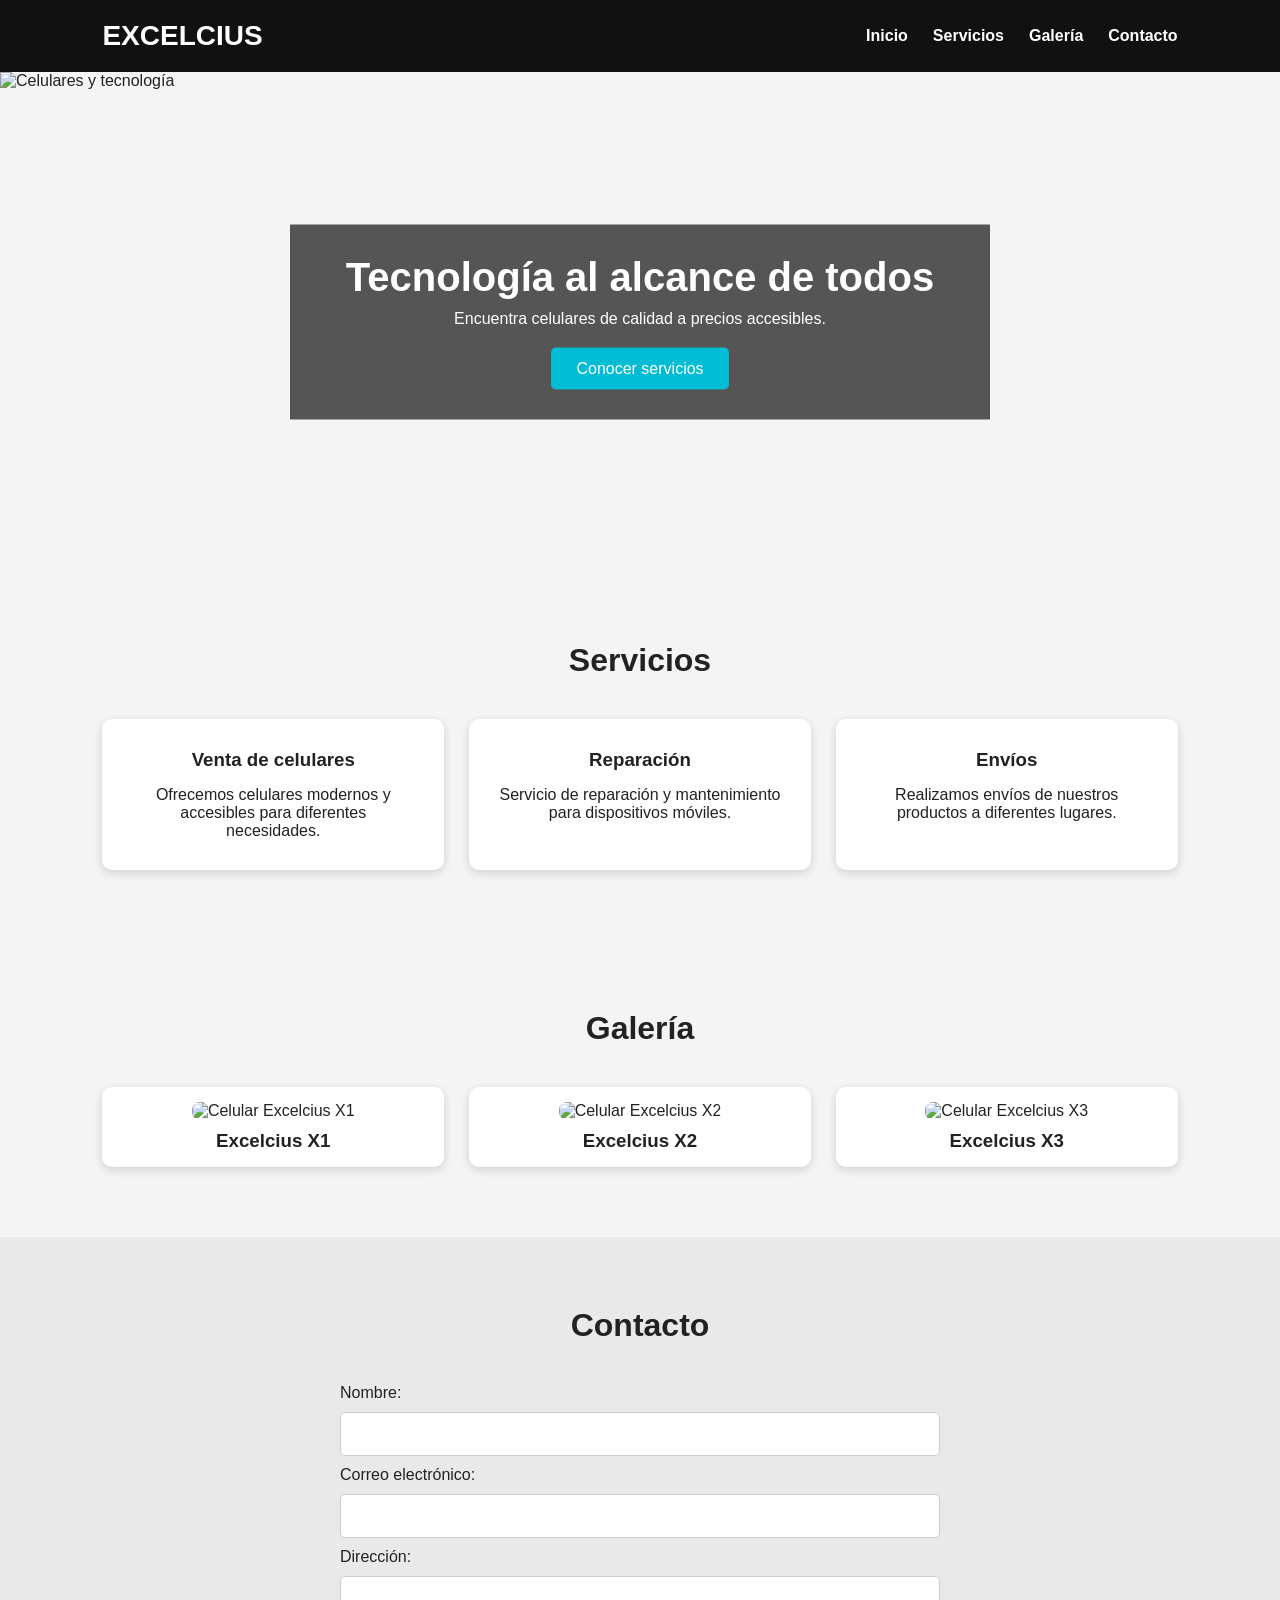
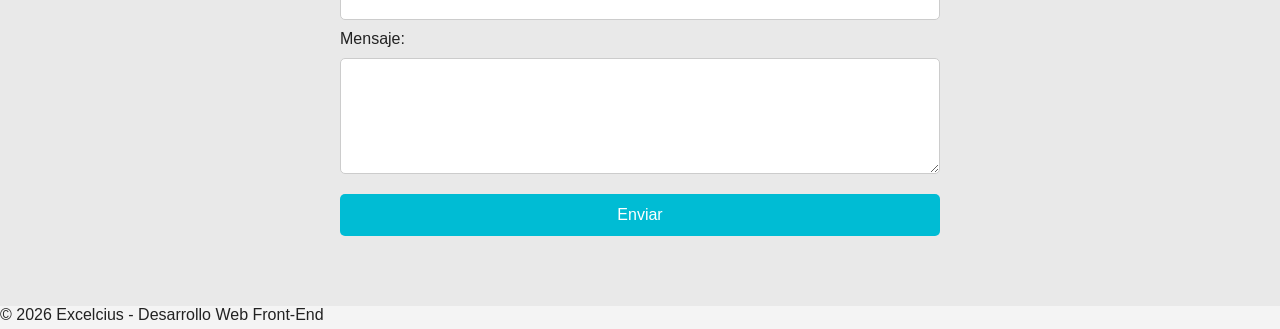
==== index.html @ 869b0fa3 "Add files via upload" ====
<!DOCTYPE html>
<html lang="es">

<head>

    <meta charset="UTF-8">

    <meta name="viewport" content="width=device-width, initial-scale=1.0">

    <title>Excelcius - Tecnología al alcance de todos</title>

    <link rel="stylesheet" href="estilos.css">

</head>

<body>

    <header>

        <div class="logo">
            <h1>EXCELCIUS</h1>
        </div>

        <nav>
            <a href="#inicio">Inicio</a>
            <a href="#servicios">Servicios</a>
            <a href="#galeria">Galería</a>
            <a href="#contacto">Contacto</a>
        </nav>

    </header>


    <main>

        <section id="inicio" class="banner">

            <img src="imagenes/banner.jpg" alt="Celulares y tecnología">

            <div class="banner-texto">

                <h2>Tecnología al alcance de todos</h2>

                <p>
                    Encuentra celulares de calidad a precios accesibles.
                </p>

                <a href="#servicios" class="boton">
                    Conocer servicios
                </a>

            </div>

        </section>
                <!-- SERVICIOS -->

        <section id="servicios" class="seccion">

            <h2>Servicios</h2>

            <div class="servicios-contenedor">

                <article class="servicio">

                    <h3>Venta de celulares</h3>

                    <p>
                        Ofrecemos celulares modernos y accesibles
                        para diferentes necesidades.
                    </p>

                </article>


                <article class="servicio">

                    <h3>Reparación</h3>

                    <p>
                        Servicio de reparación y mantenimiento
                        para dispositivos móviles.
                    </p>

                </article>


                <article class="servicio">

                    <h3>Envíos</h3>

                    <p>
                        Realizamos envíos de nuestros productos
                        a diferentes lugares.
                    </p>

                </article>

            </div>

        </section>
                <!-- GALERÍA -->

        <section id="galeria" class="seccion">

            <h2>Galería</h2>

            <div class="galeria">

                <div class="producto">

                    <img src="imagenes/celular1.jpg" alt="Celular Excelcius X1">

                    <h3>Excelcius X1</h3>

                </div>


                <div class="producto">

                    <img src="imagenes/celular2.jpg" alt="Celular Excelcius X2">

                    <h3>Excelcius X2</h3>

                </div>


                <div class="producto">

                    <img src="imagenes/celular3.jpg" alt="Celular Excelcius X3">

                    <h3>Excelcius X3</h3>

                </div>

            </div>

        </section>
                <!-- CONTACTO -->

        <section id="contacto" class="seccion contacto">

            <h2>Contacto</h2>

            <form id="formulario">

                <label for="nombre">Nombre:</label>
                <input type="text" id="nombre" required>


                <label for="correo">Correo electrónico:</label>
                <input type="email" id="correo" required>


                <label for="direccion">Dirección:</label>
                <input type="text" id="direccion" required>


                <label for="mensaje">Mensaje:</label>
                <textarea id="mensaje" rows="5" required></textarea>


                <button type="submit">Enviar</button>

            </form>


            <!-- AQUÍ SE MOSTRARÁN LOS DATOS -->

            <div id="resultado" class="resultado">

                <h3>Datos enviados</h3>

                <p>
                    <strong>Nombre:</strong>
                    <span id="resultadoNombre"></span>
                </p>

                <p>
                    <strong>Correo:</strong>
                    <span id="resultadoCorreo"></span>
                </p>

                <p>
                    <strong>Dirección:</strong>
                    <span id="resultadoDireccion"></span>
                </p>

                <p>
                    <strong>Mensaje:</strong>
                    <span id="resultadoMensaje"></span>
                </p>

            </div>

        </section>

    </main>
    <footer>
    <p>© 2026 Excelcius - Desarrollo Web Front-End</p>
    </footer>

    <script src="script.js"></script>




</body>

</html>
---- estilos.css ----
* {
    margin: 0;
    padding: 0;
    box-sizing: border-box;
}

body {
    font-family: Arial, sans-serif;
    background-color: #f4f4f4;
    color: #222;
}

header {
    background-color: #111;
    color: white;

    padding: 20px 8%;

    display: flex;
    justify-content: space-between;
    align-items: center;
}

.logo h1 {
    font-size: 28px;
}

nav {
    display: flex;
    gap: 25px;
}

nav a {
    color: white;
    text-decoration: none;
    font-weight: bold;
}

nav a:hover {
    color: #00bcd4;
}


/* BANNER */

.banner {
    position: relative;
    height: 500px;
    overflow: hidden;
}

.banner img {
    width: 100%;
    height: 100%;
    object-fit: cover;
}

.banner-texto {
    position: absolute;

    top: 50%;
    left: 50%;

    transform: translate(-50%, -50%);

    text-align: center;

    color: white;

    background-color: rgba(0, 0, 0, 0.65);

    padding: 30px;

    width: 80%;
    max-width: 700px;
}

.banner-texto h2 {
    font-size: 40px;
    margin-bottom: 10px;
}

.banner-texto p {
    margin-bottom: 20px;
}

.boton {
    display: inline-block;

    background-color: #00bcd4;

    color: white;

    padding: 12px 25px;

    border-radius: 5px;

    text-decoration: none;
}

.boton:hover {
    background-color: #0097a7;
}

/* SECCIÓN */

.seccion {
    padding: 70px 8%;
    text-align: center;
}

.seccion h2 {
    font-size: 32px;
    margin-bottom: 40px;
}


/* SERVICIOS */

.servicios-contenedor {
    display: grid;

    grid-template-columns: repeat(3, 1fr);

    gap: 25px;
}

.servicio {
    background-color: white;

    padding: 30px;

    border-radius: 10px;

    box-shadow: 0 3px 10px rgba(0, 0, 0, 0.15);
}

.servicio h3 {
    margin-bottom: 15px;
}

/* GALERÍA */

.galeria {
    display: grid;

    grid-template-columns: repeat(3, 1fr);

    gap: 25px;
}

.producto {
    background-color: white;

    padding: 15px;

    border-radius: 10px;

    box-shadow: 0 3px 10px rgba(0, 0, 0, 0.15);
}

.producto img {
    width: 100%;
    height: 250px;

    object-fit: cover;

    border-radius: 8px;
}

.producto h3 {
    margin-top: 10px;
}

/* CONTACTO */

.contacto {
    background-color: #e9e9e9;
}

form {
    max-width: 600px;

    margin: auto;

    display: flex;
    flex-direction: column;

    gap: 10px;

    text-align: left;
}

form input,
form textarea {
    padding: 12px;

    border: 1px solid #ccc;

    border-radius: 5px;

    font-size: 16px;
}

form button {
    margin-top: 10px;

    font-size: 16px;

    background-color: #00bcd4;

    color: white;

    padding: 12px;

    border: none;

    border-radius: 5px;

    cursor: pointer;
}

form button:hover {
    background-color: #0097a7;
}


/* RESULTADO */

.resultado {
    max-width: 600px;

    margin: 40px auto 0;

    background-color: white;

    padding: 25px;

    border-radius: 10px;

    text-align: left;

    display: none;
}

.resultado h3 {
    margin-bottom: 15px;
}


@media (max-width: 768px) {

    header {
        flex-direction: column;
        gap: 15px;
        text-align: center;
    }

    nav {
        flex-wrap: wrap;
        justify-content: center;
        gap: 15px;
    }

    .banner {
        height: 400px;
    }

    .banner-texto {
        width: 90%;
        padding: 20px;
    }

    .banner-texto h2 {
        font-size: 28px;
    }

    .servicios-contenedor {
        grid-template-columns: 1fr;
    }

    .galeria {
        grid-template-columns: 1fr;
    }

    .seccion {
        padding: 50px 5%;
    }
}

@media (max-width: 480px) {

    .logo h1 {
        font-size: 22px;
    }

    nav {
        flex-direction: column;
        gap: 8px;
    }

    .banner {
        height: 350px;
    }

    .banner-texto h2 {
        font-size: 23px;
    }

    .banner-texto p {
        font-size: 14px;
    }
}
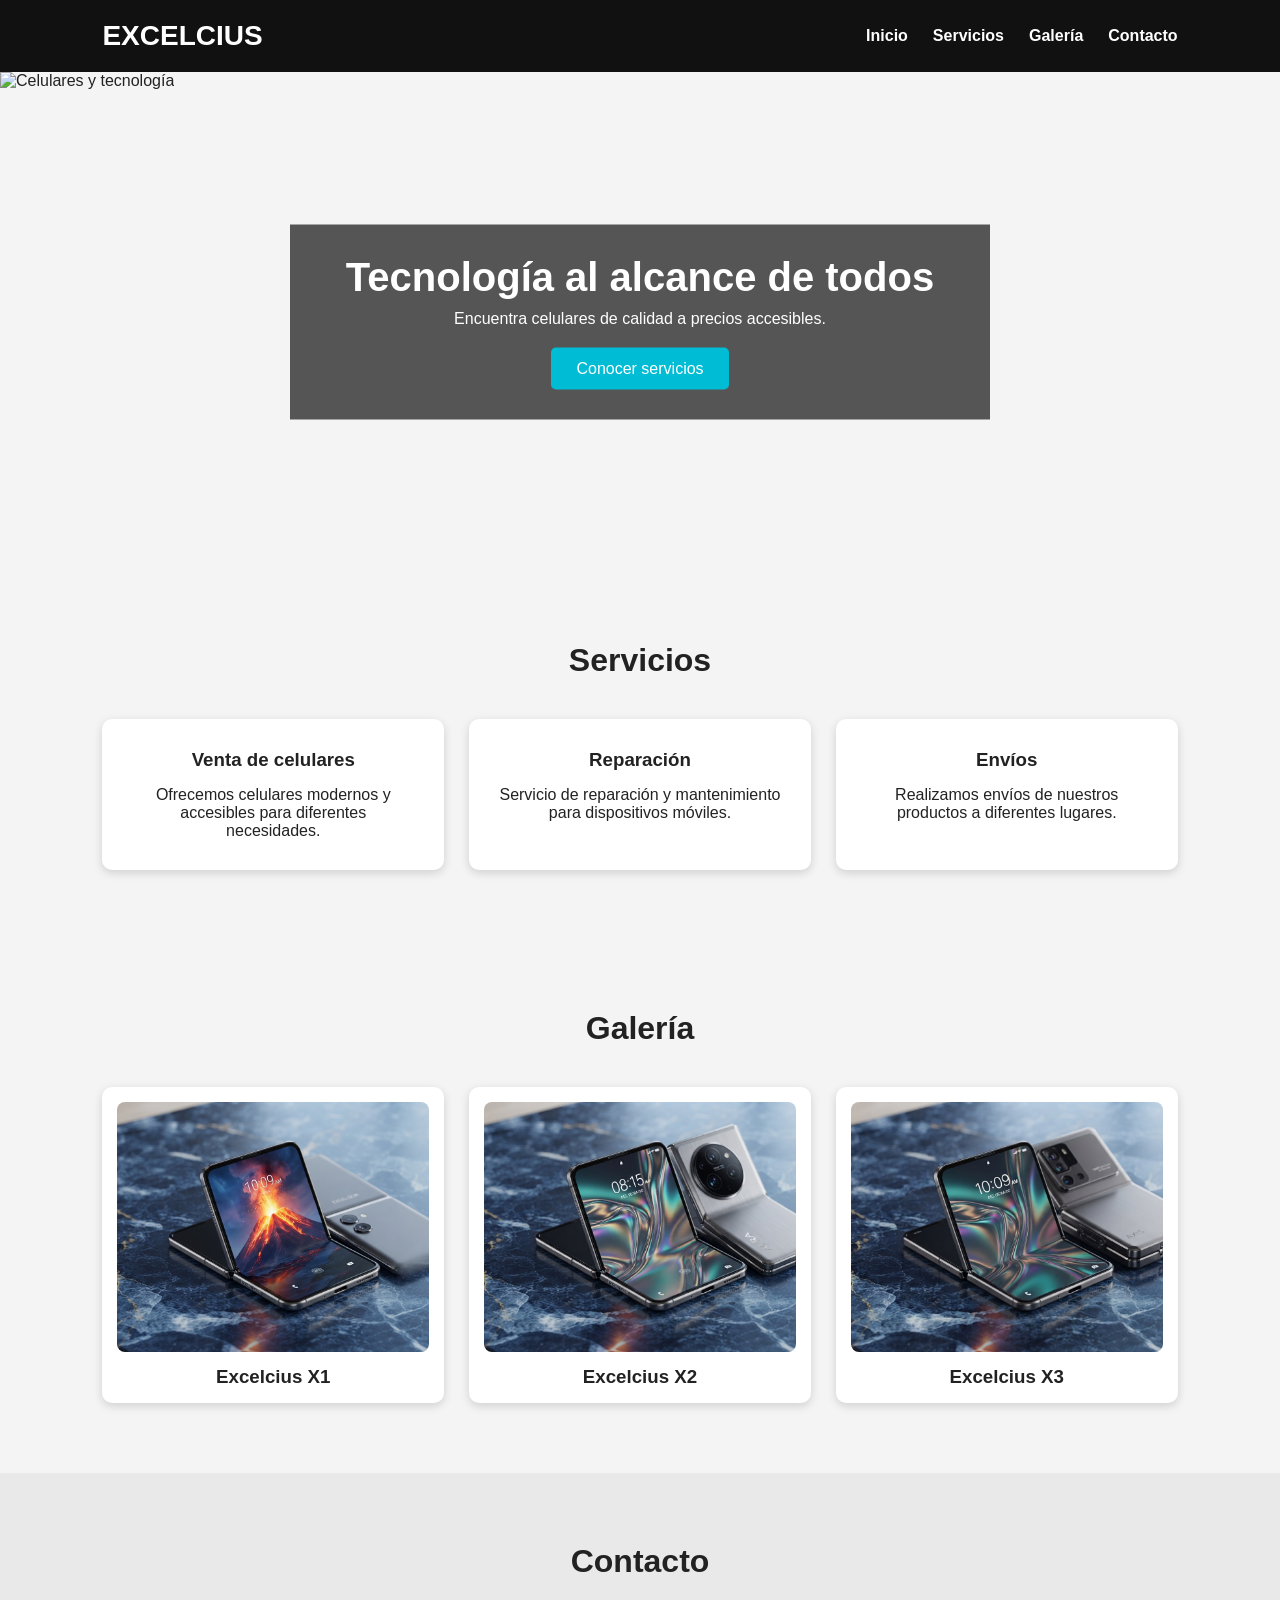
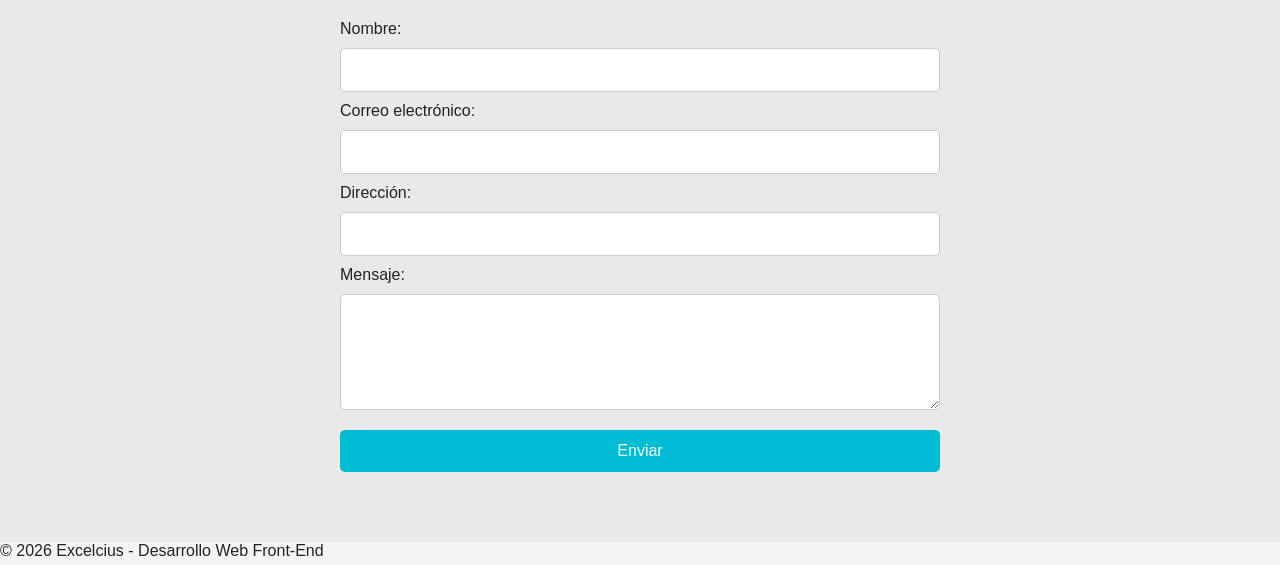
==== commit 42dbb299: "Fix HTML encoding issues in index.html" ====
--- a/index.html
+++ b/index.html
@@ -108,7 +108,7 @@
 
                 <div class="producto">
 
-                    <img src="imagenes/celular1.jpg" alt="Celular Excelcius X1">
+                    <img src="celular1.jpg" alt="Celular Excelcius X1">
 
                     <h3>Excelcius X1</h3>
 
@@ -117,7 +117,7 @@
 
                 <div class="producto">
 
-                    <img src="imagenes/celular2.jpg" alt="Celular Excelcius X2">
+                    <img src="celular2.jpg" alt="Celular Excelcius X2">
 
                     <h3>Excelcius X2</h3>
 
@@ -126,7 +126,7 @@
 
                 <div class="producto">
 
-                    <img src="imagenes/celular3.jpg" alt="Celular Excelcius X3">
+                    <img src="celular3.jpg" alt="Celular Excelcius X3">
 
                     <h3>Excelcius X3</h3>
 
@@ -206,4 +206,4 @@
 
 </body>
 
-</html>+</html>
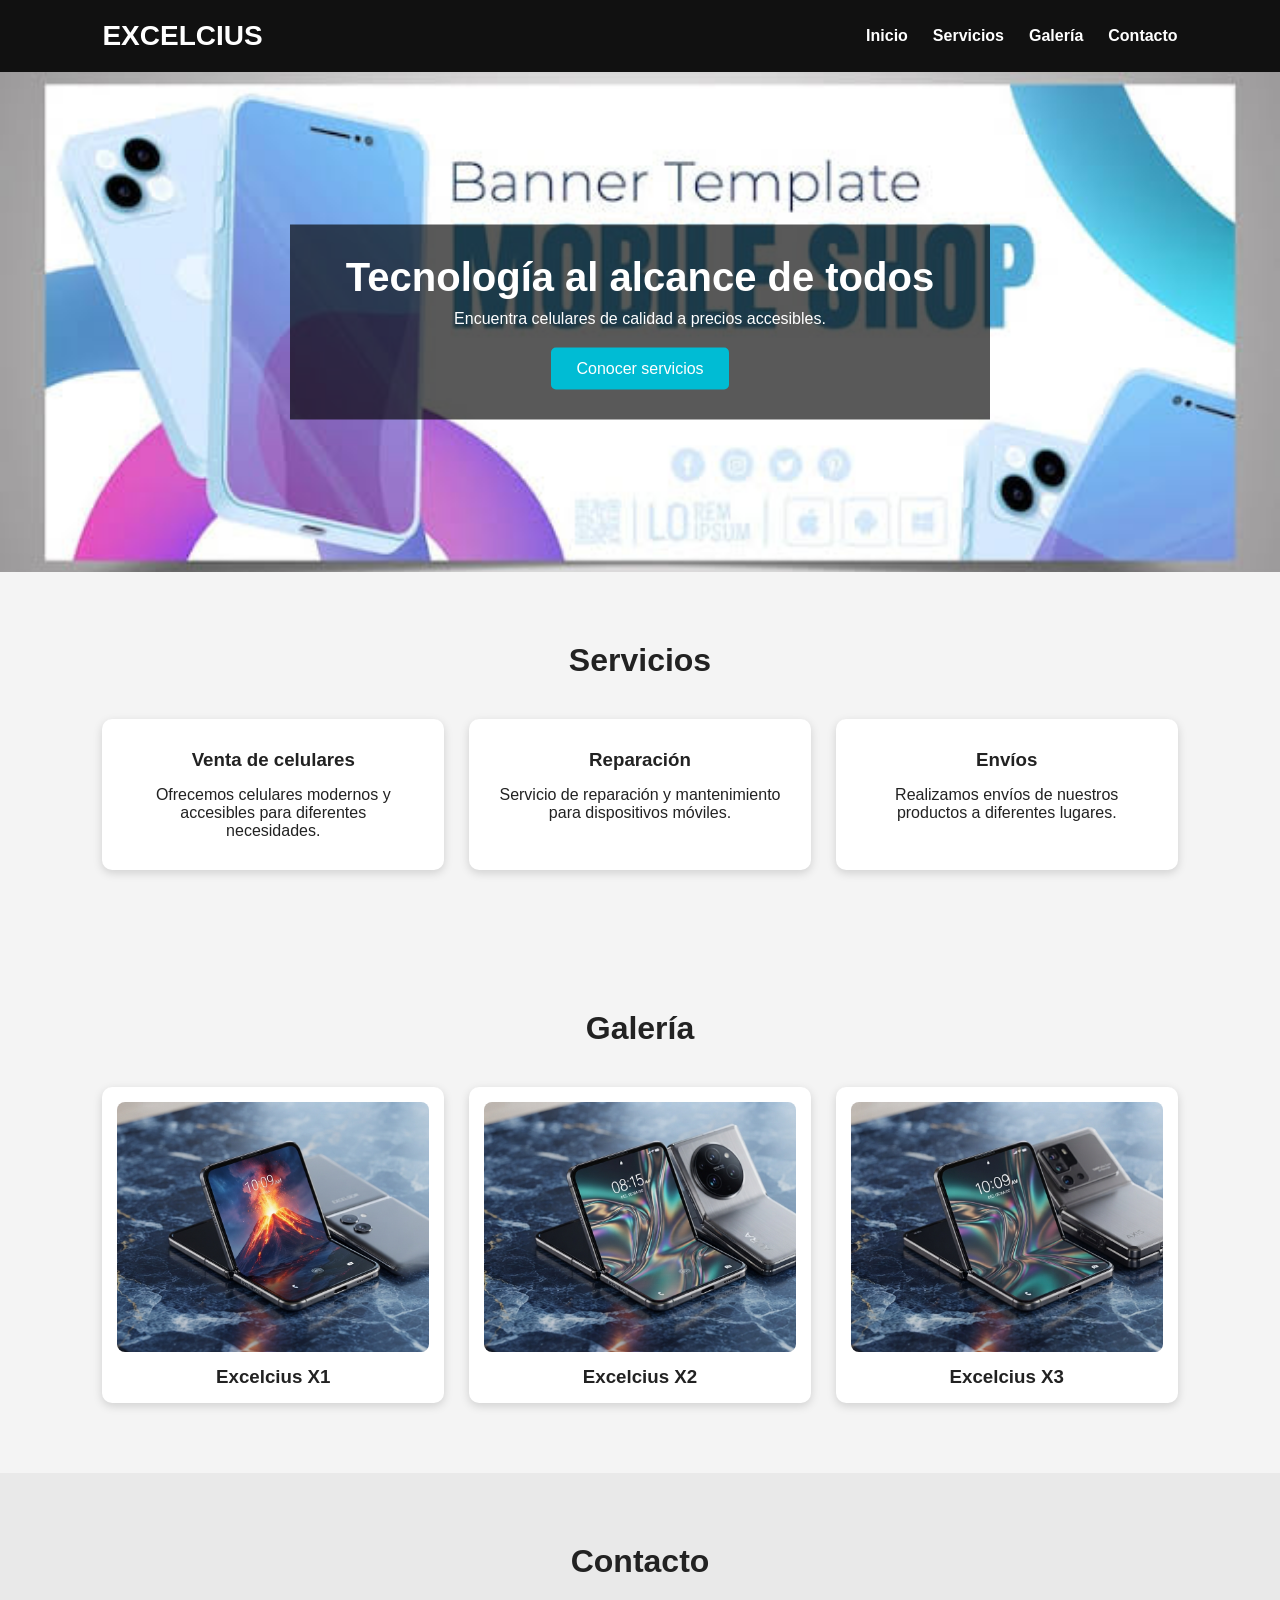
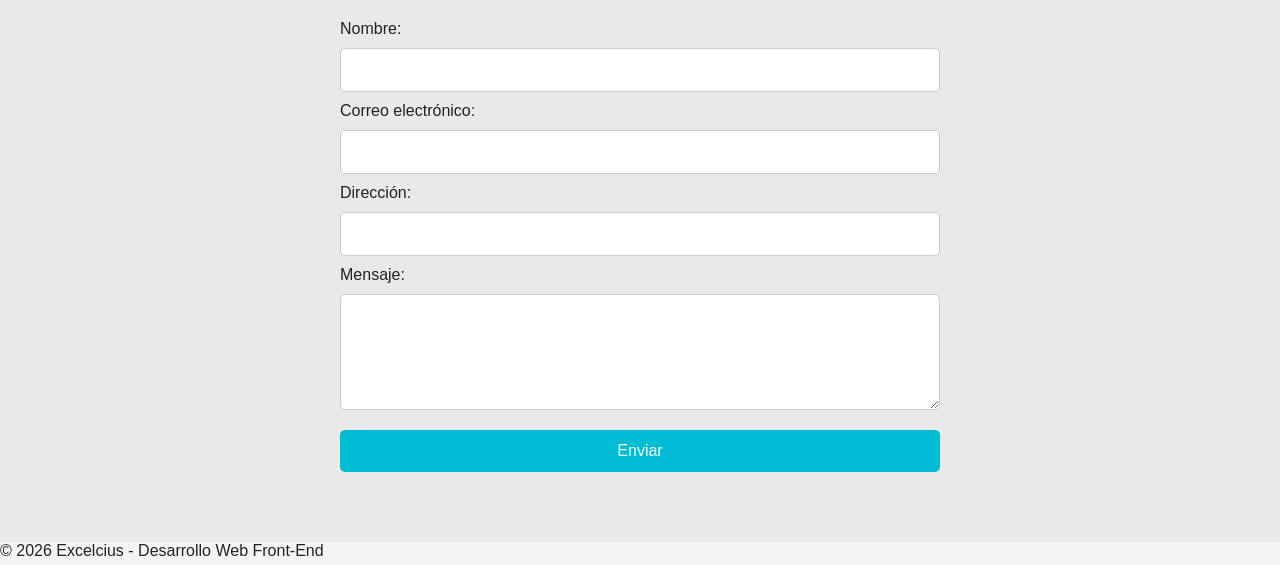
==== commit 30abc521: "Fix HTML structure and update image source" ====
--- a/index.html
+++ b/index.html
@@ -35,7 +35,7 @@
 
         <section id="inicio" class="banner">
 
-            <img src="imagenes/banner.jpg" alt="Celulares y tecnología">
+            <img src="banner.jpg" alt="Celulares y tecnología">
 
             <div class="banner-texto">
 
